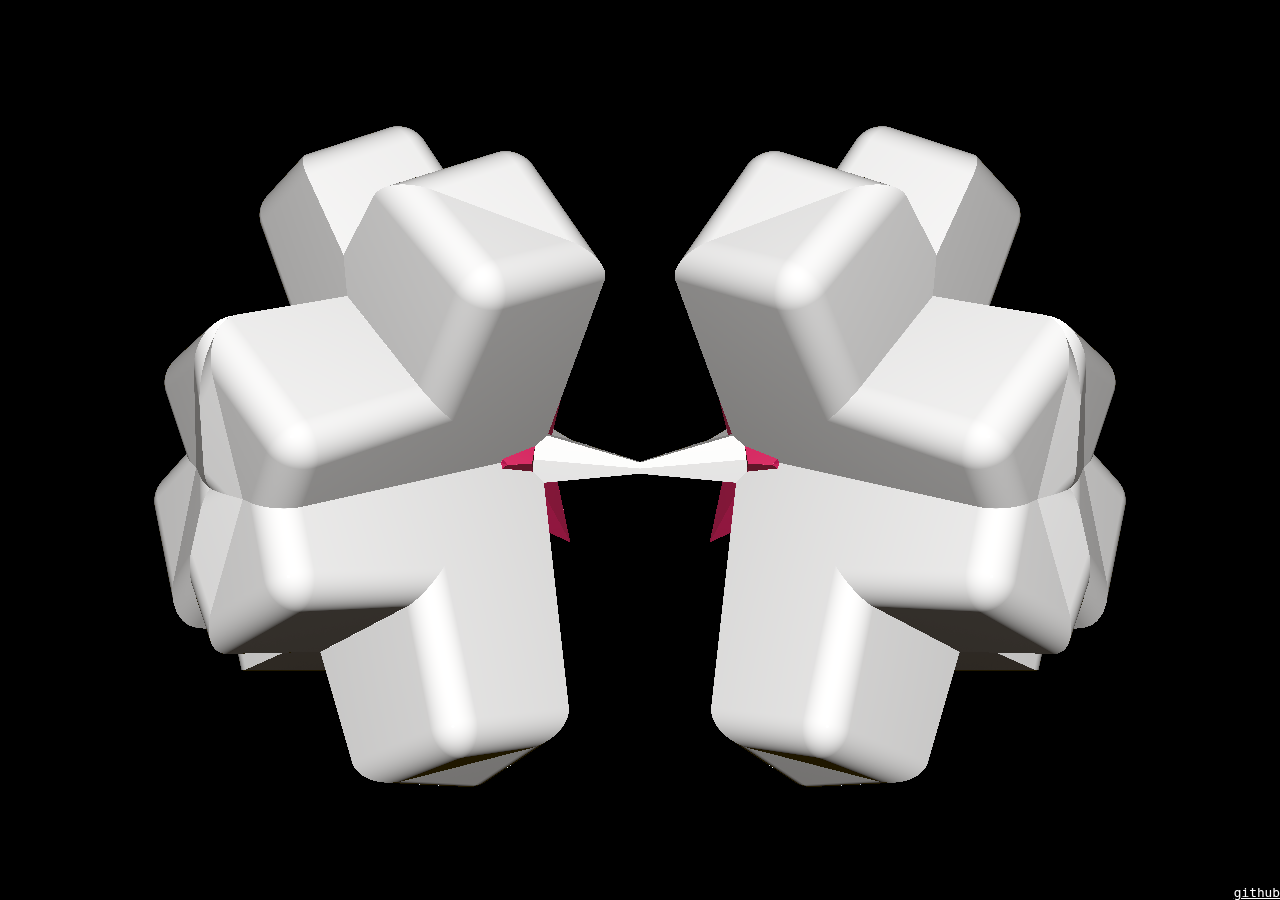
==== docs/index.html @ 01d92e97 "Implement multi-mirrored cubes" ====
<!doctype html><html lang="de"><head><meta charset="utf-8"><meta http-equiv="X-UA-Compatible" content="IE=edge"><meta name="viewport" content="width=device-width,initial-scale=1"><title>hexagonia</title><link href="bundle-main-4574e3ddeffa6bbc526d.css" rel="stylesheet"></head><body><canvas id="screen"><p>Your browser has no support for canvas elements.</p></canvas><div id="out"></div><div id="ui"></div><a class="github" href="https://github.com/fforw/hexagonia">github</a><script src="bundle-main-4574e3ddeffa6bbc526d.js"></script></body></html>
---- docs/bundle-main-4574e3ddeffa6bbc526d.css ----
body
{
    overflow: hidden;
    margin: 0;
    padding: 0;
    background-color: #444;
    color: #ccc;
}

#screen
{
    position: absolute;
    left:0;
    top:0;
}


.github
{
    position: absolute;
    bottom: 0px;
    right: 0px;
    background: #000;
    color: #fff;
    font-family: monospace;
    font-size: 0.8rem;
}

.hidden
{
    position: absolute;
    left: -10000px;
}


/*# sourceMappingURL=bundle-main-4574e3ddeffa6bbc526d.css.map*/
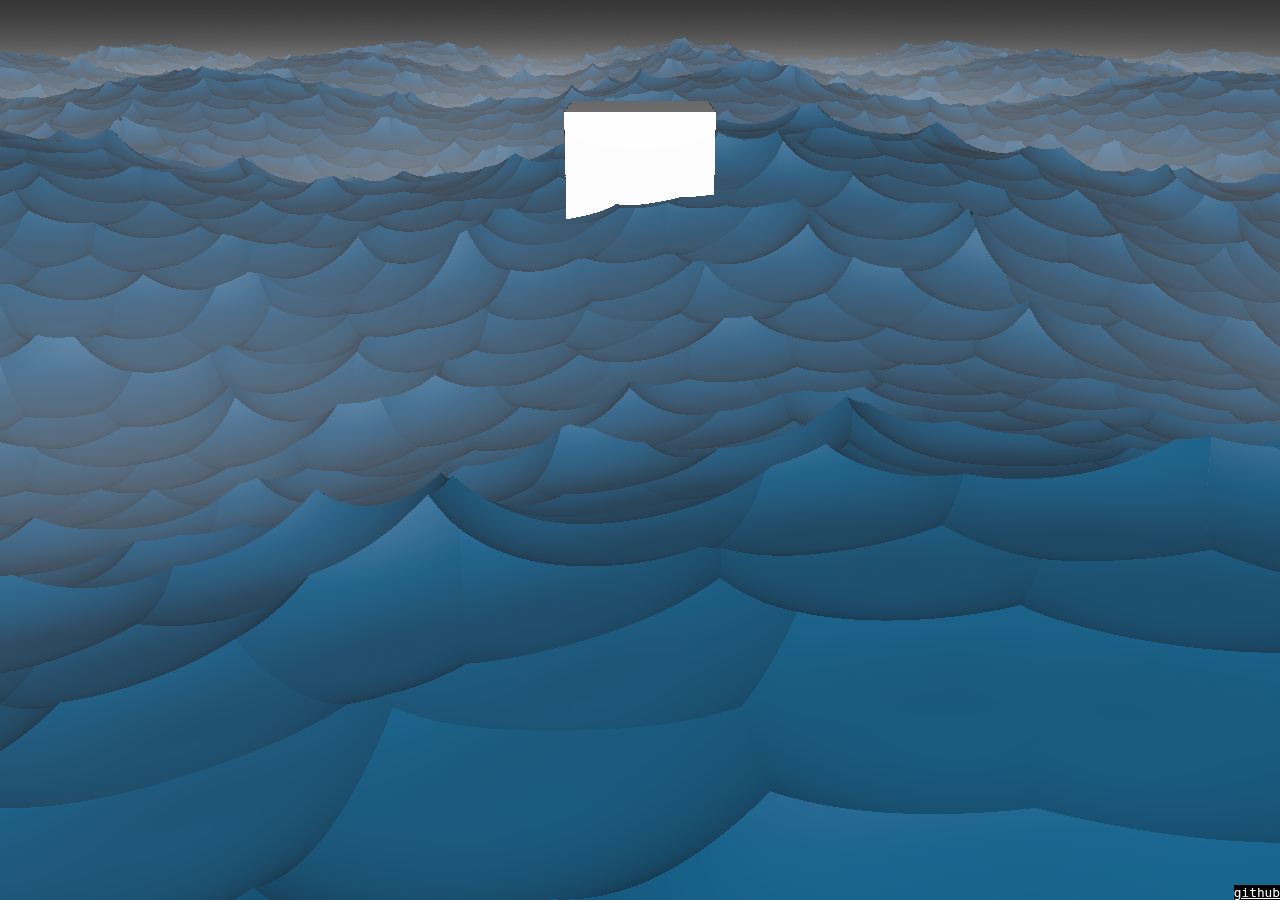
==== commit 04fe7497: "Update gh-pages" ====
--- a/docs/index.html
+++ b/docs/index.html
@@ -1 +1 @@
-<!doctype html><html lang="de"><head><meta charset="utf-8"><meta http-equiv="X-UA-Compatible" content="IE=edge"><meta name="viewport" content="width=device-width,initial-scale=1"><title>hexagonia</title><link href="bundle-main-4574e3ddeffa6bbc526d.css" rel="stylesheet"></head><body><canvas id="screen"><p>Your browser has no support for canvas elements.</p></canvas><div id="out"></div><div id="ui"></div><a class="github" href="https://github.com/fforw/hexagonia">github</a><script src="bundle-main-4574e3ddeffa6bbc526d.js"></script></body></html>+<!doctype html><html lang="de"><head><meta charset="utf-8"><meta http-equiv="X-UA-Compatible" content="IE=edge"><meta name="viewport" content="width=device-width,initial-scale=1"><title>hexagonia</title><link href="bundle-main-8864ff4c43e7c7074cbb.css" rel="stylesheet"></head><body><canvas id="screen"><p>Your browser has no support for canvas elements.</p></canvas><div id="out"></div><div id="ui"></div><a class="github" href="https://github.com/fforw/hexagonia">github</a><script src="bundle-main-8864ff4c43e7c7074cbb.js"></script></body></html>--- a/docs/bundle-main-8864ff4c43e7c7074cbb.css
+++ b/docs/bundle-main-8864ff4c43e7c7074cbb.css
@@ -0,0 +1,36 @@
+body
+{
+    overflow: hidden;
+    margin: 0;
+    padding: 0;
+    background-color: #444;
+    color: #ccc;
+}
+
+#screen
+{
+    position: absolute;
+    left:0;
+    top:0;
+}
+
+
+.github
+{
+    position: absolute;
+    bottom: 0px;
+    right: 0px;
+    background: #000;
+    color: #fff;
+    font-family: monospace;
+    font-size: 0.8rem;
+}
+
+.hidden
+{
+    position: absolute;
+    left: -10000px;
+}
+
+
+/*# sourceMappingURL=bundle-main-8864ff4c43e7c7074cbb.css.map*/